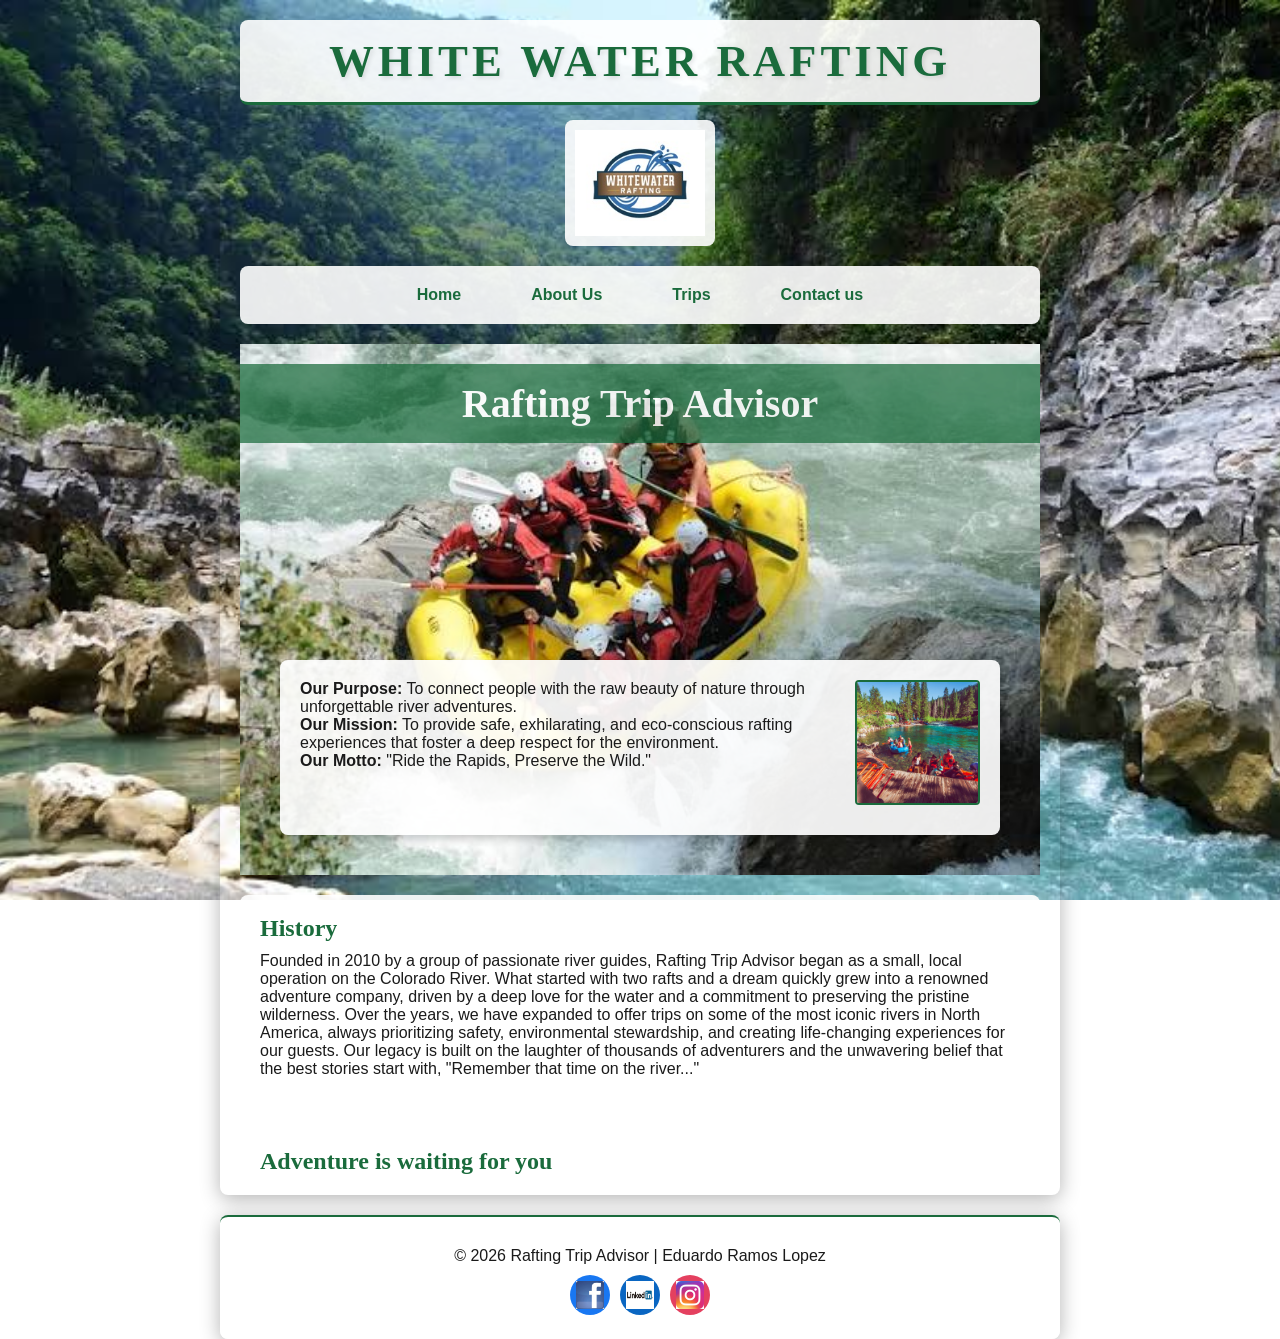
==== wwr/about.html @ 0071cec5 "Webpage finished" ====
<!DOCTYPE html>
<html lang="en">
    <head>
        <meta charset="UTF-8">
        <meta name="viewport" content="width=device-width, initial-scale=1.0">
        <meta name="description" content="Experience exciting whitewater adventures">
        <meta name="author" content="Eduardo Ramos Lopez">
        <title>WhiteWater Adventures | Rafting Trip Advisor WDD 130</title>
        <link rel="stylesheet" href="styles/rafting.css">
    </head>
    <body>
        <header>
            <h1 class="logo-title">White Water Rafting</h1>
            <img src="images/Rafting.jpg" alt="Rafting Advisor Logo">
            <nav>
                <a href="index.html">Home</a>
                <a href="about.html">About Us</a>
                <a href="trips.html">Trips</a>
                <a href="contact.html">Contact us</a>
            </nav>
        </header>
        <main>
            <div class="hero">
                <img src="images/rafting_hero_section.jpg" alt="Exciting white water rafting adventure">
                <h1>Rafting Trip Advisor</h1>
                <article>
                    <img src="images/rafting_company.jpg" alt="Nature of the environment">
                    <p>
                        <strong>Our Purpose:</strong> To connect people with the raw beauty of nature through unforgettable river adventures. 
                        <br><strong>Our Mission:</strong> To provide safe, exhilarating, and eco-conscious rafting experiences that foster a deep respect for the environment. 
                        <br><strong>Our Motto:</strong> "Ride the Rapids, Preserve the Wild."
                    </p>
                </article>
            </div>
            <section>
                <h2>History</h2>
                <p>
                    Founded in 2010 by a group of passionate river guides, Rafting Trip Advisor began as a small, local operation on the Colorado River. 
                    What started with two rafts and a dream quickly grew into a renowned adventure company, driven by a deep love for the water and a commitment to preserving the pristine wilderness. 
                    Over the years, we have expanded to offer trips on some of the most iconic rivers in North America, always prioritizing safety, environmental stewardship, and creating life-changing experiences for our guests. 
                    Our legacy is built on the laughter of thousands of adventurers and the unwavering belief that the best stories start with, "Remember that time on the river..."
                </p>
            </section>
            <section>
                <h2>Adventure is waiting for you</h2>
            </section>
        </main>
        <footer>
            <p>&copy; 2026 Rafting Trip Advisor | Eduardo Ramos Lopez</p>
            <nav class="socialmedia">
                <a href="https://facebook.com">
                    <img src="images/facebook_icon.jpg" alt="Facebook icon">
                </a>
                <a href="https://linkedin.com">
                    <img src="images/linkedin_icon.jpg" alt="Linkedin Icon">
                </a>
                <a href="https://instagram.com">
                    <img src="images/instagram_icon.jpg" alt="Instagram Icon">
                </a>
            </nav>
        </footer>
    </body>
</html>
---- wwr/styles/rafting.css ----
:root {
    --primary-color: #1a6b3c;
    --secondary-color: #e8d5b5;
    --accent1-color: #f4a261;
    --accent2-color: #2a9d8f;
    --heading-font: "Times New Roman", "Georgia", serif;
    --body-font: Arial, Helvetica, sans-serif;
}

* {
    margin: 0;
    padding: 0;
    box-sizing: border-box;
}

body {
    font-family: var(--body-font);
    color: #1a1a1a;
    background-image: url('../images/rafting_background.jpg');
    background-size: cover;
    background-position: center;
    background-repeat: no-repeat;
    background-attachment: fixed;
    min-height: 100vh;
}

header, main, footer {
    width: 840px;
    margin: 0 auto;
    background-color: rgba(255, 255, 255, 0.85);
    padding: 0 20px;
    border-radius: 8px;
    box-shadow: 0 4px 20px rgba(0, 0, 0, 0.3);
}

header {
    display: flex;
    flex-direction: column;
    align-items: center;
    padding: 20px 20px 10px 20px;
    background-color: transparent;
}

header .logo-title {
    font-family: var(--heading-font);
    font-size: 2.8rem;
    color: var(--primary-color);
    text-transform: uppercase;
    letter-spacing: 4px;
    text-shadow: 2px 2px 4px rgba(0,0,0,0.1);
    margin: 0 0 15px 0;
    padding: 15px 20px;
    text-align: center;
    width: 100%;
    border-bottom: 3px solid var(--primary-color);
    background-color: rgba(255, 255, 255, 0.9);
    border-radius: 8px;
}

header img {
    max-width: 150px;
    height: auto;
    margin-bottom: 10px;
    background-color: rgba(255, 255, 255, 0.9);
    padding: 10px;
    border-radius: 8px;
}

header nav {
    display: flex;
    justify-content: center;
    gap: 30px;
    margin: 10px 0;
    width: 100%;
    background-color: rgba(255, 255, 255, 0.9);
    padding: 12px;
    border-radius: 8px;
}

header nav a {
    color: var(--primary-color);
    text-decoration: none;
    font-weight: bold;
    padding: 8px 20px;
    border-radius: 4px;
    transition: background-color 0.3s ease;
}

header nav a:hover {
    background-color: var(--primary-color);
    color: white;
}

h1, h2 {
    font-family: var(--heading-font);
    color: var(--primary-color);
}

main {
    background-color: transparent;
    padding: 0 20px;
}

section {
    background-color: rgba(255, 255, 255, 0.9);
    border-radius: 8px;
    margin: 20px 0;
    padding: 20px;
}

section h2 {
    margin-top: 0;
}

section p {
    margin: 10px 0;
}

.hero {
    position: relative;
    margin: 0;
    padding: 0;
    background-color: transparent;
}

.hero img {
    display: block;
    width: 100%;
    height: auto;
}

.hero h1 {
    position: absolute;
    top: 20px;
    left: 0;
    right: 0;
    width: 100%;
    padding: 16px;
    text-align: center;
    opacity: 0.85;
    background-color: rgba(26, 107, 60, 0.85);
    color: #ffffff;
    font-size: 2.5rem;
    margin: 0;
}

.hero article {
    position: absolute;
    bottom: 40px;
    left: 40px;
    right: 40px;
    background-color: rgba(255, 255, 255, 0.92);
    padding: 20px;
    border-radius: 8px;
    box-shadow: 0 4px 8px rgba(0, 0, 0, 0.2);
}

.hero article img {
    float: right;
    width: 125px;
    margin: 0 0 10px 20px;
    border-radius: 4px;
    border: 2px solid var(--primary-color);
}

.socialmedia a {
    display: inline-block;
    padding: 6px;
    border-radius: 50%;
    line-height: 0;
    margin: 0 3px;
}

.socialmedia img {
    width: 28px;
    height: 28px;
    display: block;
}

.socialmedia a:nth-child(1) {
    background-color: #1877f2;
}

.socialmedia a:nth-child(2) {
    background-color: #0a66c2;
}

.socialmedia a:nth-child(3) {
    background-color: #e4405f;
}

.socialmedia a:hover {
    transform: scale(1.1);
    transition: transform 0.3s ease;
}

footer {
    padding: 20px;
    text-align: center;
    border-top: 2px solid var(--primary-color);
    background-color: rgba(255, 255, 255, 0.9);
    border-radius: 8px;
    margin-top: 20px;
}

footer p {
    margin: 10px 0;
}
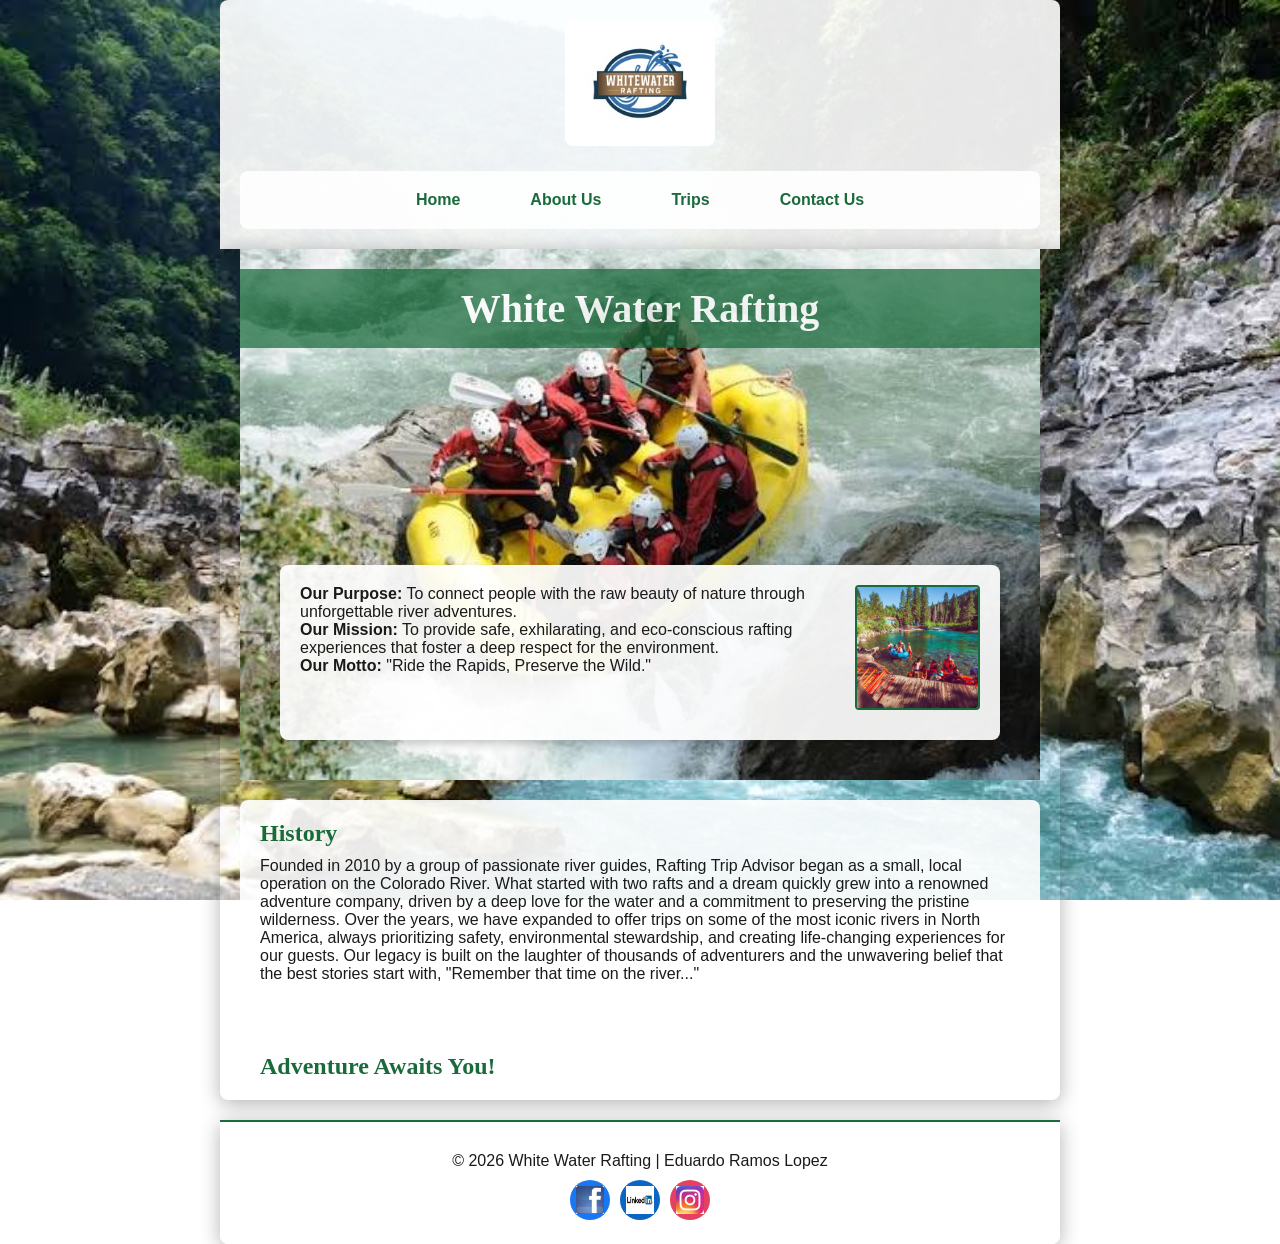
==== commit 682104f8: "Modification after the 1st audit" ====
--- a/wwr/about.html
+++ b/wwr/about.html
@@ -1,63 +1,66 @@
 <!DOCTYPE html>
 <html lang="en">
-    <head>
-        <meta charset="UTF-8">
-        <meta name="viewport" content="width=device-width, initial-scale=1.0">
-        <meta name="description" content="Experience exciting whitewater adventures">
-        <meta name="author" content="Eduardo Ramos Lopez">
-        <title>WhiteWater Adventures | Rafting Trip Advisor WDD 130</title>
-        <link rel="stylesheet" href="styles/rafting.css">
-    </head>
-    <body>
-        <header>
-            <h1 class="logo-title">White Water Rafting</h1>
-            <img src="images/Rafting.jpg" alt="Rafting Advisor Logo">
-            <nav>
-                <a href="index.html">Home</a>
-                <a href="about.html">About Us</a>
-                <a href="trips.html">Trips</a>
-                <a href="contact.html">Contact us</a>
-            </nav>
-        </header>
-        <main>
-            <div class="hero">
-                <img src="images/rafting_hero_section.jpg" alt="Exciting white water rafting adventure">
-                <h1>Rafting Trip Advisor</h1>
-                <article>
-                    <img src="images/rafting_company.jpg" alt="Nature of the environment">
-                    <p>
-                        <strong>Our Purpose:</strong> To connect people with the raw beauty of nature through unforgettable river adventures. 
-                        <br><strong>Our Mission:</strong> To provide safe, exhilarating, and eco-conscious rafting experiences that foster a deep respect for the environment. 
-                        <br><strong>Our Motto:</strong> "Ride the Rapids, Preserve the Wild."
-                    </p>
-                </article>
-            </div>
-            <section>
-                <h2>History</h2>
+<head>
+    <meta charset="UTF-8">
+    <meta name="viewport" content="width=device-width, initial-scale=1.0">
+    <meta name="description" content="White Water Rafting - Experience exciting whitewater adventures with our expert guides. Book your rafting trip today!">
+    <meta name="author" content="Eduardo Ramos Lopez">
+    <title>About Us | White Water Rafting</title>
+    <link rel="stylesheet" href="styles/rafting.css">
+</head>
+<body>
+    <header>
+        <img src="images/Rafting.jpg" alt="White Water Rafting Logo">
+        <nav>
+            <a href="index.html">Home</a>
+            <a href="about.html">About Us</a>
+            <a href="trips.html">Trips</a>
+            <a href="contact.html">Contact Us</a>
+        </nav>
+    </header>
+    
+    <main>
+        <div class="hero">
+            <img src="images/rafting_hero_section.jpg" alt="Exciting white water rafting adventure">
+            <h1>White Water Rafting</h1>
+            <article>
+                <img src="images/rafting_company.jpg" alt="Nature of the environment">
                 <p>
-                    Founded in 2010 by a group of passionate river guides, Rafting Trip Advisor began as a small, local operation on the Colorado River. 
-                    What started with two rafts and a dream quickly grew into a renowned adventure company, driven by a deep love for the water and a commitment to preserving the pristine wilderness. 
-                    Over the years, we have expanded to offer trips on some of the most iconic rivers in North America, always prioritizing safety, environmental stewardship, and creating life-changing experiences for our guests. 
-                    Our legacy is built on the laughter of thousands of adventurers and the unwavering belief that the best stories start with, "Remember that time on the river..."
+                    <strong>Our Purpose:</strong> To connect people with the raw beauty of nature through unforgettable river adventures. 
+                    <br><strong>Our Mission:</strong> To provide safe, exhilarating, and eco-conscious rafting experiences that foster a deep respect for the environment. 
+                    <br><strong>Our Motto:</strong> "Ride the Rapids, Preserve the Wild."
                 </p>
-            </section>
-            <section>
-                <h2>Adventure is waiting for you</h2>
-            </section>
-        </main>
-        <footer>
-            <p>&copy; 2026 Rafting Trip Advisor | Eduardo Ramos Lopez</p>
-            <nav class="socialmedia">
-                <a href="https://facebook.com">
-                    <img src="images/facebook_icon.jpg" alt="Facebook icon">
-                </a>
-                <a href="https://linkedin.com">
-                    <img src="images/linkedin_icon.jpg" alt="Linkedin Icon">
-                </a>
-                <a href="https://instagram.com">
-                    <img src="images/instagram_icon.jpg" alt="Instagram Icon">
-                </a>
-            </nav>
-        </footer>
-    </body>
+            </article>
+        </div>
+        
+        <section>
+            <h2>History</h2>
+            <p>
+                Founded in 2010 by a group of passionate river guides, Rafting Trip Advisor began as a small, local operation on the Colorado River. 
+                What started with two rafts and a dream quickly grew into a renowned adventure company, driven by a deep love for the water and a commitment to preserving the pristine wilderness. 
+                Over the years, we have expanded to offer trips on some of the most iconic rivers in North America, always prioritizing safety, environmental stewardship, and creating life-changing experiences for our guests. 
+                Our legacy is built on the laughter of thousands of adventurers and the unwavering belief that the best stories start with, "Remember that time on the river..."
+            </p>
+        </section>
+        
+        <section>
+            <h2>Adventure Awaits You!</h2>
+        </section>
+    </main>
+    
+    <footer>
+        <p>&copy; 2026 White Water Rafting | Eduardo Ramos Lopez</p>
+        <nav class="socialmedia">
+            <a href="https://facebook.com">
+                <img src="images/facebook_icon.jpg" alt="Facebook icon">
+            </a>
+            <a href="https://linkedin.com">
+                <img src="images/linkedin_icon.jpg" alt="Linkedin Icon">
+            </a>
+            <a href="https://instagram.com">
+                <img src="images/instagram_icon.jpg" alt="Instagram Icon">
+            </a>
+        </nav>
+    </footer>
+</body>
 </html>
--- a/wwr/styles/rafting.css
+++ b/wwr/styles/rafting.css
@@ -1,3 +1,4 @@
+/* CSS Variables */
 :root {
     --primary-color: #1a6b3c;
     --secondary-color: #e8d5b5;
@@ -7,6 +8,7 @@
     --body-font: Arial, Helvetica, sans-serif;
 }
 
+/* Universal Reset */
 * {
     margin: 0;
     padding: 0;
@@ -25,7 +27,7 @@
 }
 
 header, main, footer {
-    width: 840px;
+    max-width: 840px;
     margin: 0 auto;
     background-color: rgba(255, 255, 255, 0.85);
     padding: 0 20px;
@@ -38,32 +40,18 @@
     flex-direction: column;
     align-items: center;
     padding: 20px 20px 10px 20px;
-    background-color: transparent;
-}
-
-header .logo-title {
-    font-family: var(--heading-font);
-    font-size: 2.8rem;
-    color: var(--primary-color);
-    text-transform: uppercase;
-    letter-spacing: 4px;
-    text-shadow: 2px 2px 4px rgba(0,0,0,0.1);
-    margin: 0 0 15px 0;
-    padding: 15px 20px;
-    text-align: center;
-    width: 100%;
-    border-bottom: 3px solid var(--primary-color);
     background-color: rgba(255, 255, 255, 0.9);
-    border-radius: 8px;
+    border-radius: 8px 8px 0 0;
+    margin-bottom: 0;
 }
 
 header img {
     max-width: 150px;
     height: auto;
-    margin-bottom: 10px;
-    background-color: rgba(255, 255, 255, 0.9);
+    margin-bottom: 15px;
     padding: 10px;
     border-radius: 8px;
+    background-color: white;
 }
 
 header nav {
@@ -72,9 +60,9 @@
     gap: 30px;
     margin: 10px 0;
     width: 100%;
-    background-color: rgba(255, 255, 255, 0.9);
     padding: 12px;
     border-radius: 8px;
+    background-color: rgba(255, 255, 255, 0.9);
 }
 
 header nav a {
@@ -116,6 +104,7 @@
     margin: 10px 0;
 }
 
+/* Hero Section */
 .hero {
     position: relative;
     margin: 0;
@@ -163,12 +152,14 @@
     border: 2px solid var(--primary-color);
 }
 
+/* Social Media Links */
 .socialmedia a {
     display: inline-block;
     padding: 6px;
     border-radius: 50%;
     line-height: 0;
     margin: 0 3px;
+    text-decoration: none;
 }
 
 .socialmedia img {
@@ -199,7 +190,7 @@
     text-align: center;
     border-top: 2px solid var(--primary-color);
     background-color: rgba(255, 255, 255, 0.9);
-    border-radius: 8px;
+    border-radius: 0 0 8px 8px;
     margin-top: 20px;
 }
 
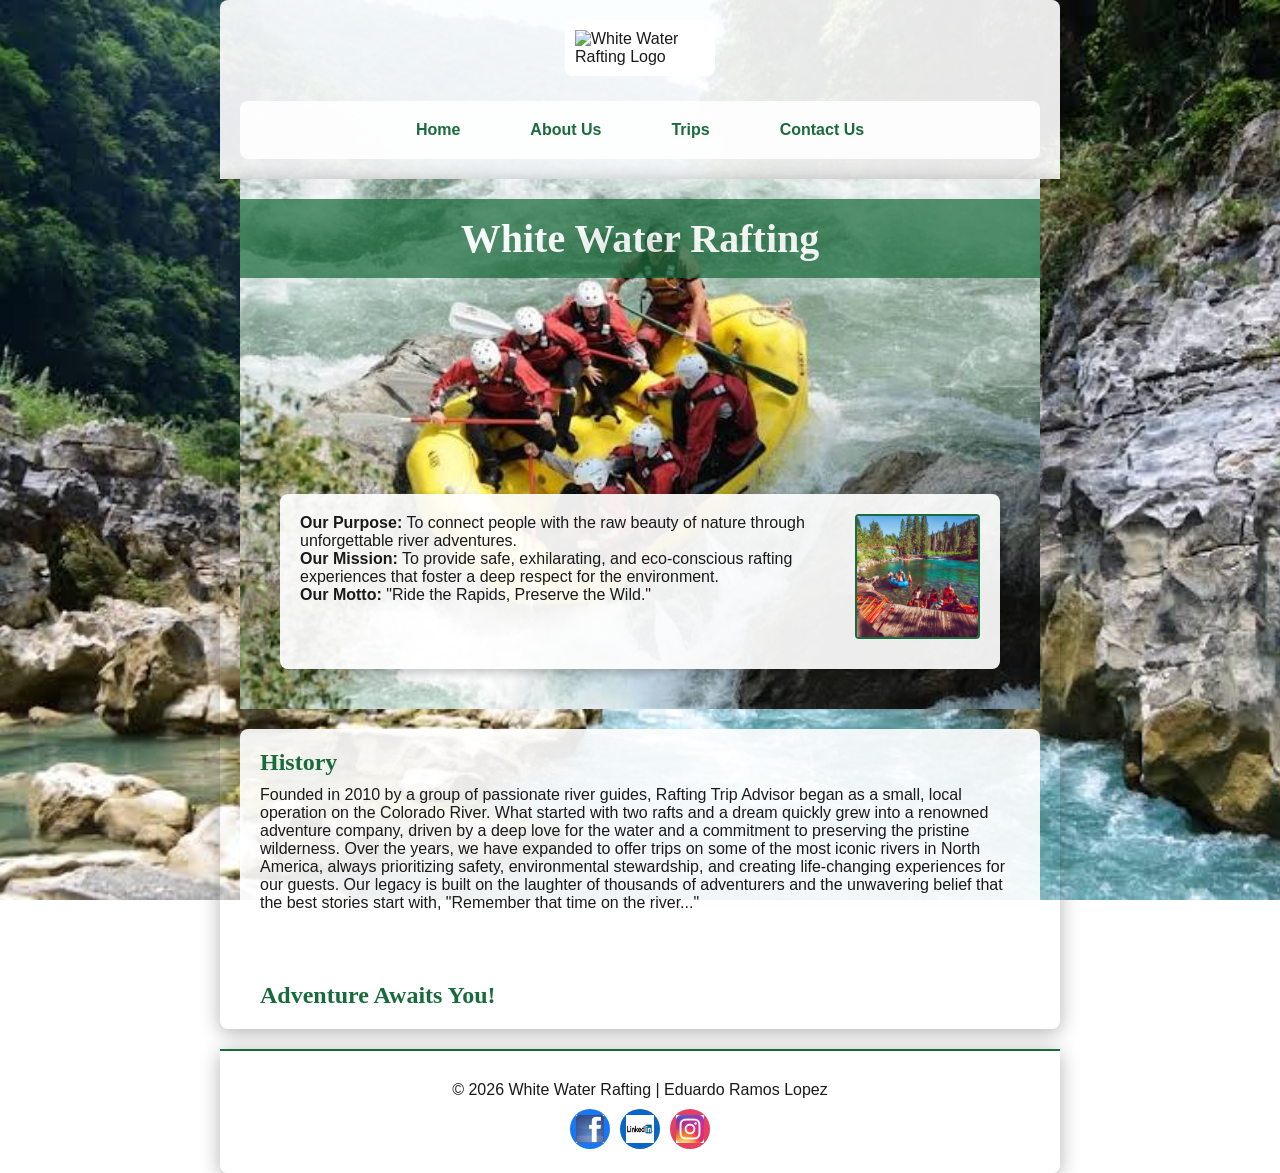
==== commit 2457718a: "Changes after the 2nd audit" ====
--- a/wwr/about.html
+++ b/wwr/about.html
@@ -10,7 +10,7 @@
 </head>
 <body>
     <header>
-        <img src="images/Rafting.jpg" alt="White Water Rafting Logo">
+        <img src="images/rafting.jpg" alt="White Water Rafting Logo">
         <nav>
             <a href="index.html">Home</a>
             <a href="about.html">About Us</a>
--- a/wwr/styles/rafting.css
+++ b/wwr/styles/rafting.css
@@ -1,9 +1,6 @@
 /* CSS Variables */
 :root {
     --primary-color: #1a6b3c;
-    --secondary-color: #e8d5b5;
-    --accent1-color: #f4a261;
-    --accent2-color: #2a9d8f;
     --heading-font: "Times New Roman", "Georgia", serif;
     --body-font: Arial, Helvetica, sans-serif;
 }
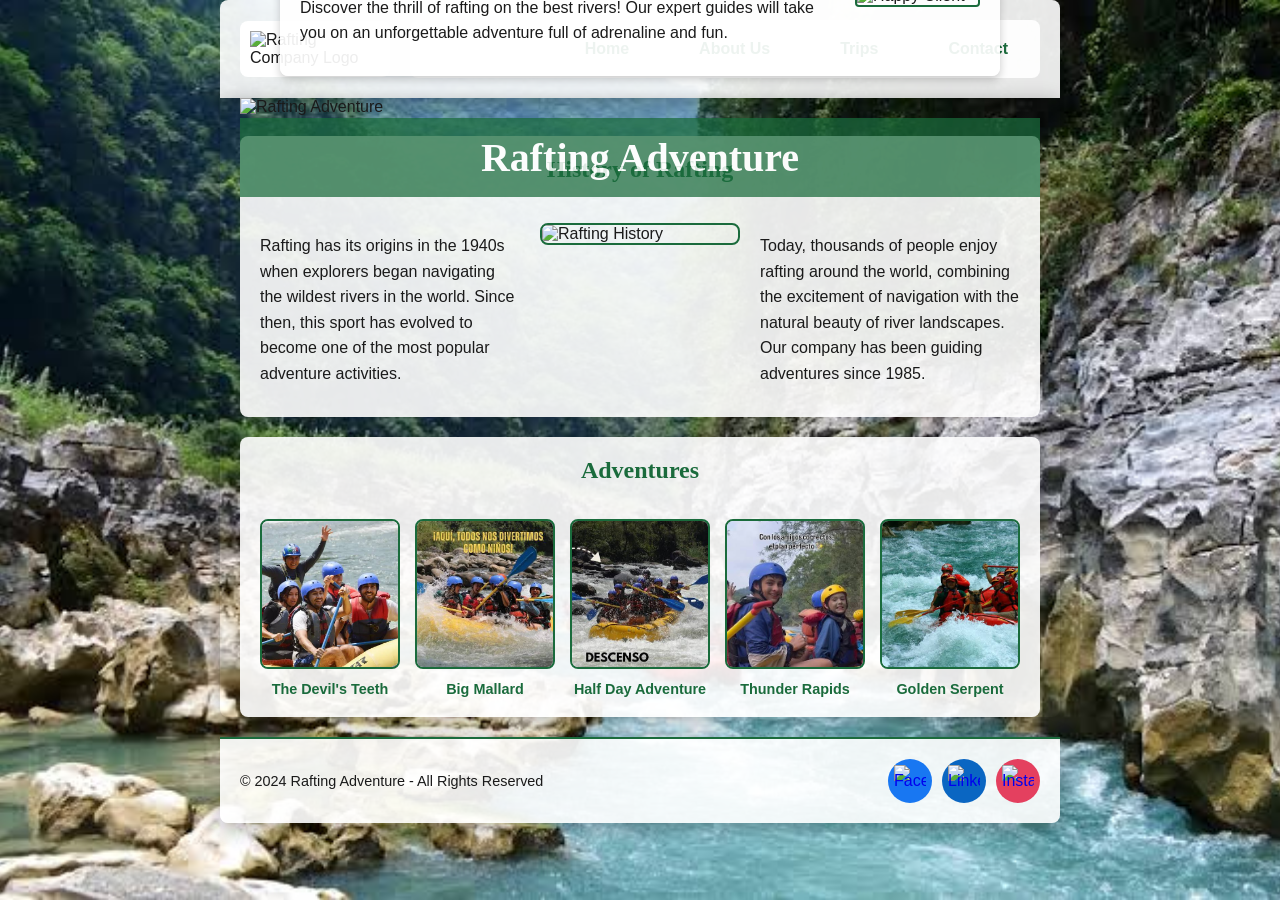
==== commit 5b441cb2: "Changes for the week04" ====
--- a/wwr/about.html
+++ b/wwr/about.html
@@ -1,66 +1,75 @@
 <!DOCTYPE html>
-<html lang="en">
+<html lang="en-US">
 <head>
     <meta charset="UTF-8">
     <meta name="viewport" content="width=device-width, initial-scale=1.0">
-    <meta name="description" content="White Water Rafting - Experience exciting whitewater adventures with our expert guides. Book your rafting trip today!">
-    <meta name="author" content="Eduardo Ramos Lopez">
-    <title>About Us | White Water Rafting</title>
+    <title>Rafting Adventure</title>
     <link rel="stylesheet" href="styles/rafting.css">
 </head>
 <body>
     <header>
-        <img src="images/rafting.jpg" alt="White Water Rafting Logo">
+        <img src="images/logo.png" alt="Rafting Company Logo">
         <nav>
             <a href="index.html">Home</a>
             <a href="about.html">About Us</a>
             <a href="trips.html">Trips</a>
-            <a href="contact.html">Contact Us</a>
+            <a href="contact.html">Contact</a>
         </nav>
     </header>
     
     <main>
-        <div class="hero">
-            <img src="images/rafting_hero_section.jpg" alt="Exciting white water rafting adventure">
-            <h1>White Water Rafting</h1>
+        <section class="hero">
+            <img src="images/rafting_hero.jpg" alt="Rafting Adventure">
+            <h1>Rafting Adventure</h1>
             <article>
-                <img src="images/rafting_company.jpg" alt="Nature of the environment">
-                <p>
-                    <strong>Our Purpose:</strong> To connect people with the raw beauty of nature through unforgettable river adventures. 
-                    <br><strong>Our Mission:</strong> To provide safe, exhilarating, and eco-conscious rafting experiences that foster a deep respect for the environment. 
-                    <br><strong>Our Motto:</strong> "Ride the Rapids, Preserve the Wild."
-                </p>
+                <img src="images/rafting_client.jpg" alt="Happy Client">
+                <p>Discover the thrill of rafting on the best rivers! Our expert guides will take you on an unforgettable adventure full of adrenaline and fun.</p>
             </article>
-        </div>
-        
-        <section>
-            <h2>History</h2>
-            <p>
-                Founded in 2010 by a group of passionate river guides, Rafting Trip Advisor began as a small, local operation on the Colorado River. 
-                What started with two rafts and a dream quickly grew into a renowned adventure company, driven by a deep love for the water and a commitment to preserving the pristine wilderness. 
-                Over the years, we have expanded to offer trips on some of the most iconic rivers in North America, always prioritizing safety, environmental stewardship, and creating life-changing experiences for our guests. 
-                Our legacy is built on the laughter of thousands of adventurers and the unwavering belief that the best stories start with, "Remember that time on the river..."
-            </p>
         </section>
-        
-        <section>
-            <h2>Adventure Awaits You!</h2>
+
+        <section class="history-section">
+            <h2>History of Rafting</h2>
+            <div class="history-text-left">
+                <p>Rafting has its origins in the 1940s when explorers began navigating the wildest rivers in the world. Since then, this sport has evolved to become one of the most popular adventure activities.</p>
+            </div>
+            <img src="images/rafting_history.jpg" alt="Rafting History">
+            <div class="history-text-right">
+                <p>Today, thousands of people enjoy rafting around the world, combining the excitement of navigation with the natural beauty of river landscapes. Our company has been guiding adventures since 1985.</p>
+            </div>
+        </section>
+
+        <section class="adventures-section">
+            <h2>Adventures</h2>
+            <figure>
+                <img src="images/rafting_adventure1.jpg" alt="The Devil's Teeth">
+                <figcaption>The Devil's Teeth</figcaption>
+            </figure>
+            <figure>
+                <img src="images/rafting_adventure2.jpg" alt="Big Mallard">
+                <figcaption>Big Mallard</figcaption>
+            </figure>
+            <figure>
+                <img src="images/rafting_adventure3.jpg" alt="Half Day Adventure">
+                <figcaption>Half Day Adventure</figcaption>
+            </figure>
+            <figure>
+                <img src="images/rafting_adventure4.jpg" alt="Thunder Rapids">
+                <figcaption>Thunder Rapids</figcaption>
+            </figure>
+            <figure>
+                <img src="images/rafting_adventure5.jpg" alt="Golden Serpent">
+                <figcaption>Golden Serpent</figcaption>
+            </figure>
         </section>
     </main>
-    
+
     <footer>
-        <p>&copy; 2026 White Water Rafting | Eduardo Ramos Lopez</p>
-        <nav class="socialmedia">
-            <a href="https://facebook.com">
-                <img src="images/facebook_icon.jpg" alt="Facebook icon">
-            </a>
-            <a href="https://linkedin.com">
-                <img src="images/linkedin_icon.jpg" alt="Linkedin Icon">
-            </a>
-            <a href="https://instagram.com">
-                <img src="images/instagram_icon.jpg" alt="Instagram Icon">
-            </a>
-        </nav>
+        <p>&copy; 2024 Rafting Adventure - All Rights Reserved</p>
+        <div class="socialmedia">
+            <a href="#"><img src="images/facebook_icon.png" alt="Facebook"></a>
+            <a href="#"><img src="images/linkedin_icon.png" alt="LinkedIn"></a>
+            <a href="#"><img src="images/instagram_icon.png" alt="Instagram"></a>
+        </div>
     </footer>
 </body>
 </html>
--- a/wwr/styles/rafting.css
+++ b/wwr/styles/rafting.css
@@ -1,11 +1,9 @@
-/* CSS Variables */
 :root {
     --primary-color: #1a6b3c;
     --heading-font: "Times New Roman", "Georgia", serif;
     --body-font: Arial, Helvetica, sans-serif;
 }
 
-/* Universal Reset */
 * {
     margin: 0;
     padding: 0;
@@ -33,19 +31,19 @@
 }
 
 header {
-    display: flex;
-    flex-direction: column;
+    display: grid;
+    grid-template-columns: 150px 1fr;
     align-items: center;
-    padding: 20px 20px 10px 20px;
+    gap: 20px;
+    padding: 20px;
     background-color: rgba(255, 255, 255, 0.9);
     border-radius: 8px 8px 0 0;
     margin-bottom: 0;
 }
 
 header img {
-    max-width: 150px;
+    max-width: 100%;
     height: auto;
-    margin-bottom: 15px;
     padding: 10px;
     border-radius: 8px;
     background-color: white;
@@ -53,10 +51,8 @@
 
 header nav {
     display: flex;
-    justify-content: center;
+    justify-content: flex-end;
     gap: 30px;
-    margin: 10px 0;
-    width: 100%;
     padding: 12px;
     border-radius: 8px;
     background-color: rgba(255, 255, 255, 0.9);
@@ -69,6 +65,7 @@
     padding: 8px 20px;
     border-radius: 4px;
     transition: background-color 0.3s ease;
+    white-space: nowrap;
 }
 
 header nav a:hover {
@@ -95,13 +92,14 @@
 
 section h2 {
     margin-top: 0;
+    text-align: center;
 }
 
 section p {
     margin: 10px 0;
-}
-
-/* Hero Section */
+    line-height: 1.6;
+}
+
 .hero {
     position: relative;
     margin: 0;
@@ -149,19 +147,107 @@
     border: 2px solid var(--primary-color);
 }
 
-/* Social Media Links */
+.history-section {
+    display: grid;
+    grid-template-columns: 1fr 200px 1fr;
+    gap: 20px;
+    align-items: start;
+}
+
+.history-section h2 {
+    grid-column: 1 / -1;
+    text-align: center;
+    margin-bottom: 20px;
+}
+
+.history-section .history-text-left {
+    text-align: left;
+}
+
+.history-section .history-text-right {
+    text-align: left;
+}
+
+.history-section img {
+    width: 100%;
+    height: auto;
+    border-radius: 8px;
+    border: 2px solid var(--primary-color);
+}
+
+.adventures-section {
+    display: grid;
+    grid-template-columns: repeat(5, 1fr);
+    gap: 15px;
+    padding: 20px;
+}
+
+.adventures-section h2 {
+    grid-column: 1 / -1;
+    text-align: center;
+    margin-bottom: 20px;
+}
+
+.adventures-section figure {
+    margin: 0;
+    padding: 0;
+    text-align: center;
+}
+
+.adventures-section figure img {
+    width: 100%;
+    height: 150px;
+    object-fit: cover;
+    border-radius: 8px;
+    border: 2px solid var(--primary-color);
+    transition: transform 0.3s ease;
+}
+
+.adventures-section figure img:hover {
+    transform: scale(1.05);
+}
+
+.adventures-section figcaption {
+    margin-top: 8px;
+    font-weight: bold;
+    color: var(--primary-color);
+    font-size: 0.9rem;
+}
+
+footer {
+    display: flex;
+    justify-content: space-between;
+    align-items: center;
+    padding: 20px;
+    border-top: 2px solid var(--primary-color);
+    background-color: rgba(255, 255, 255, 0.9);
+    border-radius: 0 0 8px 8px;
+    margin-top: 20px;
+}
+
+footer p {
+    margin: 0;
+    font-size: 0.9rem;
+}
+
+.socialmedia {
+    display: flex;
+    gap: 10px;
+    justify-content: flex-end;
+}
+
 .socialmedia a {
     display: inline-block;
     padding: 6px;
     border-radius: 50%;
     line-height: 0;
-    margin: 0 3px;
     text-decoration: none;
+    transition: transform 0.3s ease;
 }
 
 .socialmedia img {
-    width: 28px;
-    height: 28px;
+    width: 32px;
+    height: 32px;
     display: block;
 }
 
@@ -179,18 +265,4 @@
 
 .socialmedia a:hover {
     transform: scale(1.1);
-    transition: transform 0.3s ease;
-}
-
-footer {
-    padding: 20px;
-    text-align: center;
-    border-top: 2px solid var(--primary-color);
-    background-color: rgba(255, 255, 255, 0.9);
-    border-radius: 0 0 8px 8px;
-    margin-top: 20px;
-}
-
-footer p {
-    margin: 10px 0;
 }
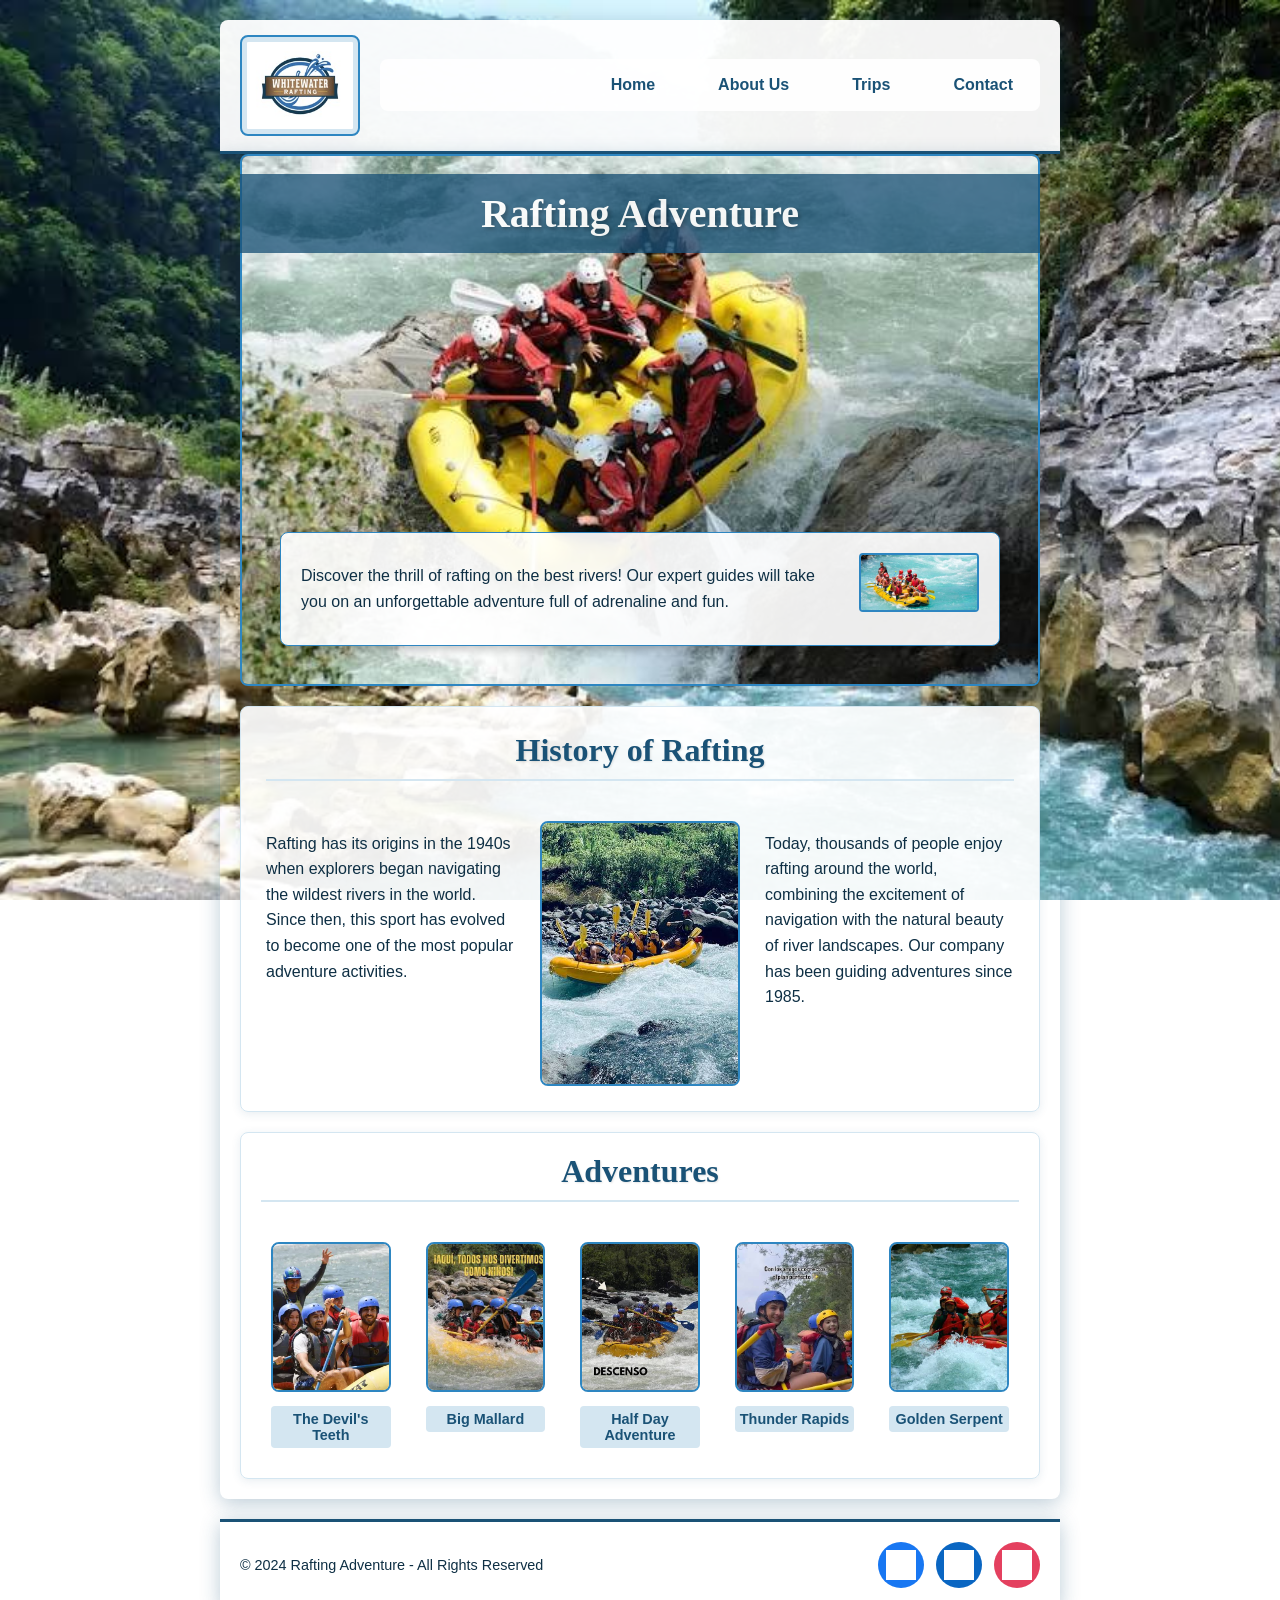
==== commit dadfaf6f: "changes after added new style in CSS" ====
--- a/wwr/about.html
+++ b/wwr/about.html
@@ -8,7 +8,7 @@
 </head>
 <body>
     <header>
-        <img src="images/logo.png" alt="Rafting Company Logo">
+        <img src="images/logo.jpg" alt="Rafting Company Logo">
         <nav>
             <a href="index.html">Home</a>
             <a href="about.html">About Us</a>
@@ -19,7 +19,7 @@
     
     <main>
         <section class="hero">
-            <img src="images/rafting_hero.jpg" alt="Rafting Adventure">
+            <img src="images/rafting_company.jpg" alt="Rafting Adventure">
             <h1>Rafting Adventure</h1>
             <article>
                 <img src="images/rafting_client.jpg" alt="Happy Client">
@@ -32,7 +32,7 @@
             <div class="history-text-left">
                 <p>Rafting has its origins in the 1940s when explorers began navigating the wildest rivers in the world. Since then, this sport has evolved to become one of the most popular adventure activities.</p>
             </div>
-            <img src="images/rafting_history.jpg" alt="Rafting History">
+            <img src="images/raftin_history.jpg" alt="Rafting History">
             <div class="history-text-right">
                 <p>Today, thousands of people enjoy rafting around the world, combining the excitement of navigation with the natural beauty of river landscapes. Our company has been guiding adventures since 1985.</p>
             </div>
@@ -66,9 +66,9 @@
     <footer>
         <p>&copy; 2024 Rafting Adventure - All Rights Reserved</p>
         <div class="socialmedia">
-            <a href="#"><img src="images/facebook_icon.png" alt="Facebook"></a>
-            <a href="#"><img src="images/linkedin_icon.png" alt="LinkedIn"></a>
-            <a href="#"><img src="images/instagram_icon.png" alt="Instagram"></a>
+            <a href="#"><img src="images/facebook_icon.jpg" alt="Facebook"></a>
+            <a href="#"><img src="images/linkedin_icon.jpg" alt="LinkedIn"></a>
+            <a href="#"><img src="images/instagram_icon.jpg" alt="Instagram"></a>
         </div>
     </footer>
 </body>
--- a/wwr/styles/rafting.css
+++ b/wwr/styles/rafting.css
@@ -1,5 +1,9 @@
 :root {
-    --primary-color: #1a6b3c;
+    --primary-blue: #1a5276;
+    --secondary-blue: #2e86c1;
+    --light-blue: #d4e6f1;
+    --dark-blue: #0e2f44;
+    --accent-blue: #3498db;
     --heading-font: "Times New Roman", "Georgia", serif;
     --body-font: Arial, Helvetica, sans-serif;
 }
@@ -7,75 +11,97 @@
 * {
     margin: 0;
     padding: 0;
-    box-sizing: border-box;
+    box-sizing: border-box; /* Makes sizing easier */
 }
 
 body {
     font-family: var(--body-font);
-    color: #1a1a1a;
+    color: var(--dark-blue);
     background-image: url('../images/rafting_background.jpg');
-    background-size: cover;
+    background-size: cover; /* Makes background fill the whole screen */
     background-position: center;
     background-repeat: no-repeat;
-    background-attachment: fixed;
+    background-attachment: fixed; /* Background stays still when scrolling */
     min-height: 100vh;
+    display: flex; /* Helps center everything */
+    flex-direction: column;
+    align-items: center;
+    padding: 20px;
 }
 
 header, main, footer {
     max-width: 840px;
-    margin: 0 auto;
-    background-color: rgba(255, 255, 255, 0.85);
+    width: 100%;
+    margin: 0 auto; /* Centers the boxes */
+    background-color: rgba(255, 255, 255, 0.92);
     padding: 0 20px;
-    border-radius: 8px;
-    box-shadow: 0 4px 20px rgba(0, 0, 0, 0.3);
+    border-radius: 8px; /* Rounded corners */
+    box-shadow: 0 4px 20px rgba(26, 82, 118, 0.3);
 }
 
 header {
-    display: grid;
-    grid-template-columns: 150px 1fr;
+    display: grid; /* Creates two columns: logo and nav */
+    grid-template-columns: 120px 1fr;
     align-items: center;
-    gap: 20px;
-    padding: 20px;
-    background-color: rgba(255, 255, 255, 0.9);
+    gap: 20px; /* Space between logo and nav */
+    padding: 15px 20px;
+    background-color: rgba(255, 255, 255, 0.95);
     border-radius: 8px 8px 0 0;
     margin-bottom: 0;
+    border-bottom: 3px solid var(--primary-blue);
 }
 
 header img {
     max-width: 100%;
-    height: auto;
-    padding: 10px;
-    border-radius: 8px;
-    background-color: white;
+    height: auto; /* Keeps picture looking normal */
+    padding: 5px;
+    border-radius: 8px;
+    background-color: var(--light-blue);
+    border: 2px solid var(--secondary-blue);
+    object-fit: contain;
 }
 
 header nav {
-    display: flex;
-    justify-content: flex-end;
-    gap: 30px;
-    padding: 12px;
+    display: flex; /* Puts links in a row */
+    justify-content: flex-end; /* Pushes links to the right */
+    gap: 25px; /* Space between links */
+    padding: 8px;
     border-radius: 8px;
     background-color: rgba(255, 255, 255, 0.9);
 }
 
 header nav a {
-    color: var(--primary-color);
+    color: var(--primary-blue);
     text-decoration: none;
     font-weight: bold;
-    padding: 8px 20px;
+    padding: 8px 18px;
     border-radius: 4px;
-    transition: background-color 0.3s ease;
+    transition: all 0.3s ease; /* Smooth changes */
     white-space: nowrap;
+    background-color: transparent;
+    border: 1px solid transparent;
 }
 
 header nav a:hover {
-    background-color: var(--primary-color);
+    background-color: var(--primary-blue);
     color: white;
+    border-color: var(--primary-blue);
+    transform: translateY(-2px); /* Lifts up when you hover */
+    box-shadow: 0 4px 8px rgba(26, 82, 118, 0.3);
 }
 
 h1, h2 {
     font-family: var(--heading-font);
-    color: var(--primary-color);
+    color: var(--primary-blue);
+    text-shadow: 1px 1px 2px rgba(0, 0, 0, 0.1);
+}
+
+h1 {
+    font-size: 2.5rem;
+}
+
+h2 {
+    font-size: 2rem;
 }
 
 main {
@@ -84,52 +110,62 @@
 }
 
 section {
-    background-color: rgba(255, 255, 255, 0.9);
+    background-color: rgba(255, 255, 255, 0.92);
     border-radius: 8px;
     margin: 20px 0;
-    padding: 20px;
+    padding: 25px;
+    border: 1px solid var(--light-blue);
+    box-shadow: 0 2px 10px rgba(26, 82, 118, 0.1);
 }
 
 section h2 {
     margin-top: 0;
-    text-align: center;
+    text-align: center; /* Centers section titles */
+    padding-bottom: 10px;
+    border-bottom: 2px solid var(--light-blue);
 }
 
 section p {
     margin: 10px 0;
-    line-height: 1.6;
+    line-height: 1.6; /* Easier to read */
+    color: var(--dark-blue);
 }
 
 .hero {
-    position: relative;
+    position: relative; /* For placing things on top of the picture */
     margin: 0;
     padding: 0;
     background-color: transparent;
+    border: none;
+    box-shadow: none;
 }
 
 .hero img {
     display: block;
     width: 100%;
     height: auto;
+    border-radius: 8px;
+    border: 2px solid var(--secondary-blue);
 }
 
 .hero h1 {
-    position: absolute;
+    position: absolute; /* Puts title ON TOP of the picture */
     top: 20px;
     left: 0;
     right: 0;
     width: 100%;
     padding: 16px;
     text-align: center;
-    opacity: 0.85;
-    background-color: rgba(26, 107, 60, 0.85);
+    opacity: 0.9;
+    background-color: rgba(26, 82, 118, 0.85);
     color: #ffffff;
     font-size: 2.5rem;
     margin: 0;
+    text-shadow: 2px 2px 4px rgba(0, 0, 0, 0.3);
 }
 
 .hero article {
-    position: absolute;
+    position: absolute; /* Puts white box ON TOP of the picture */
     bottom: 40px;
     left: 40px;
     right: 40px;
@@ -137,27 +173,33 @@
     padding: 20px;
     border-radius: 8px;
     box-shadow: 0 4px 8px rgba(0, 0, 0, 0.2);
+    border: 1px solid var(--secondary-blue);
 }
 
 .hero article img {
-    float: right;
-    width: 125px;
+    float: right; /* Pushes picture to the right */
+    width: 120px;
     margin: 0 0 10px 20px;
     border-radius: 4px;
-    border: 2px solid var(--primary-color);
+    border: 2px solid var(--secondary-blue);
+    object-fit: cover;
+}
+
+.hero article p {
+    color: var(--dark-blue);
 }
 
 .history-section {
-    display: grid;
+    display: grid; /* Three columns: text, picture, text */
     grid-template-columns: 1fr 200px 1fr;
-    gap: 20px;
+    gap: 25px;
     align-items: start;
 }
 
 .history-section h2 {
-    grid-column: 1 / -1;
+    grid-column: 1 / -1; /* Title spans all three columns */
     text-align: center;
-    margin-bottom: 20px;
+    margin-bottom: 15px;
 }
 
 .history-section .history-text-left {
@@ -172,55 +214,68 @@
     width: 100%;
     height: auto;
     border-radius: 8px;
-    border: 2px solid var(--primary-color);
+    border: 2px solid var(--secondary-blue);
+    object-fit: cover;
 }
 
 .adventures-section {
-    display: grid;
+    display: grid; /* Five equal columns for pictures */
     grid-template-columns: repeat(5, 1fr);
     gap: 15px;
     padding: 20px;
 }
 
 .adventures-section h2 {
-    grid-column: 1 / -1;
+    grid-column: 1 / -1; /* Title spans all five columns */
     text-align: center;
-    margin-bottom: 20px;
+    margin-bottom: 15px;
 }
 
 .adventures-section figure {
     margin: 0;
     padding: 0;
     text-align: center;
+    background-color: rgba(255, 255, 255, 0.9);
+    border-radius: 8px;
+    padding: 10px;
+    transition: transform 0.3s ease;
+}
+
+.adventures-section figure:hover {
+    transform: translateY(-5px); /* Lifts up when you hover */
 }
 
 .adventures-section figure img {
     width: 100%;
     height: 150px;
-    object-fit: cover;
-    border-radius: 8px;
-    border: 2px solid var(--primary-color);
+    object-fit: cover; /* Makes all pictures the same size */
+    border-radius: 8px;
+    border: 2px solid var(--secondary-blue);
     transition: transform 0.3s ease;
 }
 
 .adventures-section figure img:hover {
-    transform: scale(1.05);
+    transform: scale(1.05); /* Gets a little bigger when you hover */
+    box-shadow: 0 4px 15px rgba(26, 82, 118, 0.3);
 }
 
 .adventures-section figcaption {
-    margin-top: 8px;
+    margin-top: 10px;
     font-weight: bold;
-    color: var(--primary-color);
+    color: var(--primary-blue);
     font-size: 0.9rem;
+    padding: 5px;
+    background-color: var(--light-blue);
+    border-radius: 4px;
 }
 
 footer {
-    display: flex;
-    justify-content: space-between;
+    display: flex; /* Puts copyright and social media in a row */
+    justify-content: space-between; /* Pushes them to opposite sides */
     align-items: center;
     padding: 20px;
-    border-top: 2px solid var(--primary-color);
-    background-color: rgba(255, 255, 255, 0.9);
+    border-top: 3px solid var(--primary-blue);
+    background-color: rgba(255, 255, 255, 0.95);
     border-radius: 0 0 8px 8px;
     margin-top: 20px;
 }
@@ -228,41 +283,118 @@
 footer p {
     margin: 0;
     font-size: 0.9rem;
+    color: var(--dark-blue);
 }
 
 .socialmedia {
-    display: flex;
-    gap: 10px;
-    justify-content: flex-end;
+    display: flex; /* Puts social icons in a row */
+    gap: 12px;
+    justify-content: flex-end; /* Pushes icons to the right */
 }
 
 .socialmedia a {
     display: inline-block;
-    padding: 6px;
-    border-radius: 50%;
+    padding: 8px;
+    border-radius: 50%; /* Makes it a circle */
     line-height: 0;
     text-decoration: none;
-    transition: transform 0.3s ease;
+    transition: all 0.3s ease;
+    background-color: var(--primary-blue);
+}
+
+.socialmedia a:hover {
+    transform: scale(1.15) rotate(5deg); /* Grows and spins a little! */
+    box-shadow: 0 4px 15px rgba(26, 82, 118, 0.4);
 }
 
 .socialmedia img {
-    width: 32px;
-    height: 32px;
+    width: 30px;
+    height: 30px;
     display: block;
+    filter: brightness(0) invert(1); /* Makes icons white */
 }
 
 .socialmedia a:nth-child(1) {
-    background-color: #1877f2;
+    background-color: #1877f2; /* Facebook blue */
 }
 
 .socialmedia a:nth-child(2) {
-    background-color: #0a66c2;
+    background-color: #0a66c2; /* LinkedIn blue */
 }
 
 .socialmedia a:nth-child(3) {
-    background-color: #e4405f;
-}
-
-.socialmedia a:hover {
-    transform: scale(1.1);
+    background-color: #e4405f; /* Instagram pink */
+}
+
+.socialmedia a:nth-child(1):hover {
+    background-color: #0d65d9;
+}
+
+.socialmedia a:nth-child(2):hover {
+    background-color: #0958a8;
+}
+
+.socialmedia a:nth-child(3):hover {
+    background-color: #d13a54;
+}
+
+/* ============================================
+   RESPONSIVE DESIGN - Changes for smaller screens
+   ============================================ */
+
+@media (max-width: 768px) {
+    header {
+        grid-template-columns: 1fr; /* One column instead of two */
+        text-align: center;
+    }
+    
+    header nav {
+        flex-wrap: wrap; /* Links wrap to next line if needed */
+        justify-content: center;
+    }
+    
+    .history-section {
+        grid-template-columns: 1fr; /* One column instead of three */
+        gap: 15px;
+    }
+    
+    .history-section img {
+        max-width: 200px;
+        margin: 0 auto; /* Centers the picture */
+    }
+    
+    .adventures-section {
+        grid-template-columns: repeat(2, 1fr); /* Two pictures per row */
+    }
+    
+    .hero h1 {
+        font-size: 1.8rem; /* Smaller title for tablets */
+        padding: 10px;
+    }
+    
+    .hero article {
+        left: 20px;
+        right: 20px;
+        bottom: 20px;
+        padding: 15px;
+    }
+    
+    .hero article img {
+        width: 80px; /* Smaller picture for tablets */
+    }
+}
+
+@media (max-width: 480px) {
+    .adventures-section {
+        grid-template-columns: 1fr; /* One picture per row for phones */
+    }
+    
+    .socialmedia {
+        gap: 8px;
+    }
+    
+    .socialmedia img {
+        width: 24px; /* Smaller icons for phones */
+        height: 24px;
+    }
 }
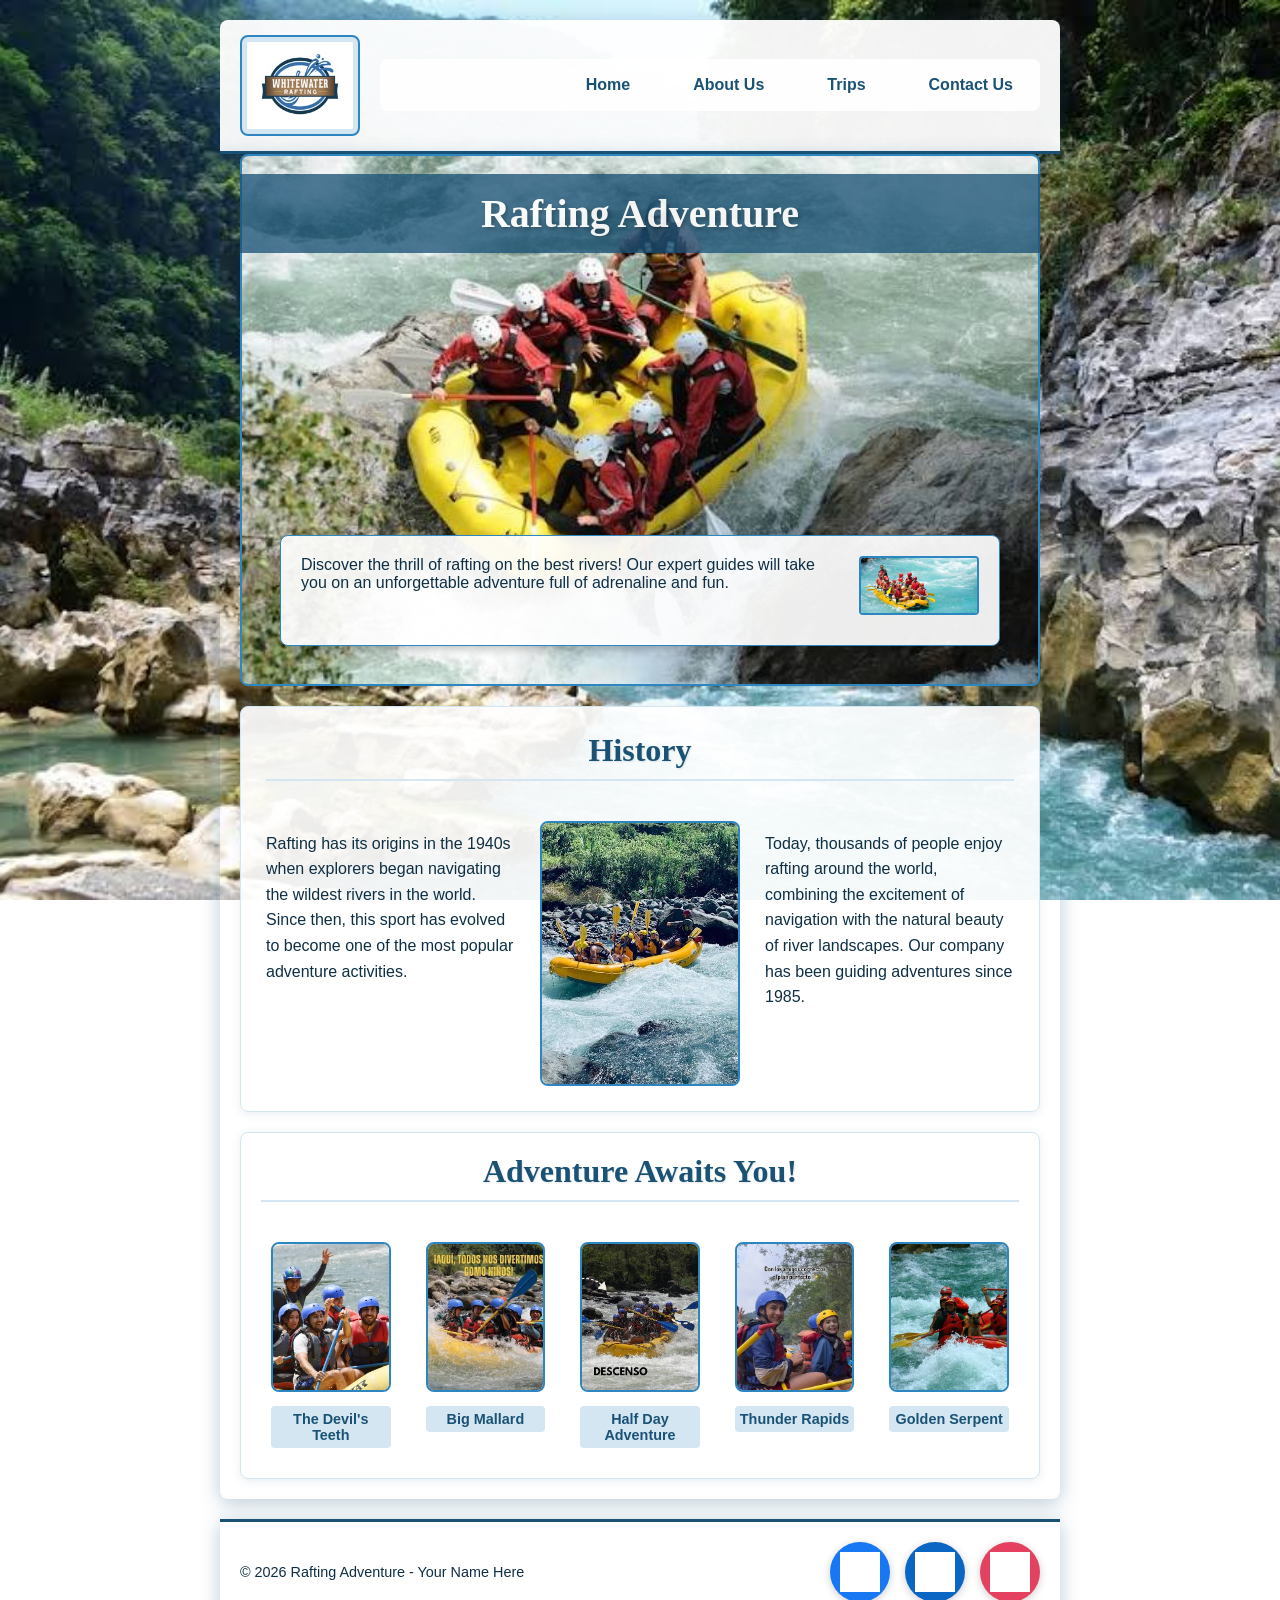
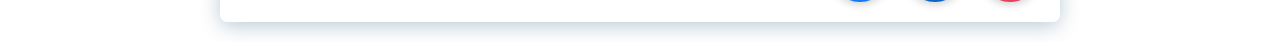
==== commit 3b914968: "Changes after the mistake in CSS 9:52am 31/07/2026" ====
--- a/wwr/about.html
+++ b/wwr/about.html
@@ -3,7 +3,9 @@
 <head>
     <meta charset="UTF-8">
     <meta name="viewport" content="width=device-width, initial-scale=1.0">
-    <title>Rafting Adventure</title>
+    <title>About Us - Rafting Adventure</title>
+    <meta name="description" content="Learn about Rafting Adventure, our history, and the exciting adventures we offer. Join us for unforgettable rafting experiences!">
+    <meta name="author" content="Your Name Here">
     <link rel="stylesheet" href="styles/rafting.css">
 </head>
 <body>
@@ -13,22 +15,22 @@
             <a href="index.html">Home</a>
             <a href="about.html">About Us</a>
             <a href="trips.html">Trips</a>
-            <a href="contact.html">Contact</a>
+            <a href="contact.html">Contact Us</a>
         </nav>
     </header>
     
     <main>
-        <section class="hero">
+        <div class="hero">
             <img src="images/rafting_company.jpg" alt="Rafting Adventure">
             <h1>Rafting Adventure</h1>
             <article>
                 <img src="images/rafting_client.jpg" alt="Happy Client">
                 <p>Discover the thrill of rafting on the best rivers! Our expert guides will take you on an unforgettable adventure full of adrenaline and fun.</p>
             </article>
-        </section>
+        </div>
 
         <section class="history-section">
-            <h2>History of Rafting</h2>
+            <h2>History</h2>
             <div class="history-text-left">
                 <p>Rafting has its origins in the 1940s when explorers began navigating the wildest rivers in the world. Since then, this sport has evolved to become one of the most popular adventure activities.</p>
             </div>
@@ -39,7 +41,7 @@
         </section>
 
         <section class="adventures-section">
-            <h2>Adventures</h2>
+            <h2>Adventure Awaits You!</h2>
             <figure>
                 <img src="images/rafting_adventure1.jpg" alt="The Devil's Teeth">
                 <figcaption>The Devil's Teeth</figcaption>
@@ -64,12 +66,12 @@
     </main>
 
     <footer>
-        <p>&copy; 2024 Rafting Adventure - All Rights Reserved</p>
-        <div class="socialmedia">
+        <p>&copy; 2026 Rafting Adventure - Your Name Here</p>
+        <nav class="socialmedia">
             <a href="#"><img src="images/facebook_icon.jpg" alt="Facebook"></a>
             <a href="#"><img src="images/linkedin_icon.jpg" alt="LinkedIn"></a>
             <a href="#"><img src="images/instagram_icon.jpg" alt="Instagram"></a>
-        </div>
+        </nav>
     </footer>
 </body>
 </html>
--- a/wwr/styles/rafting.css
+++ b/wwr/styles/rafting.css
@@ -3,7 +3,6 @@
     --secondary-blue: #2e86c1;
     --light-blue: #d4e6f1;
     --dark-blue: #0e2f44;
-    --accent-blue: #3498db;
     --heading-font: "Times New Roman", "Georgia", serif;
     --body-font: Arial, Helvetica, sans-serif;
 }
@@ -11,19 +10,19 @@
 * {
     margin: 0;
     padding: 0;
-    box-sizing: border-box; /* Makes sizing easier */
+    box-sizing: border-box;
 }
 
 body {
     font-family: var(--body-font);
     color: var(--dark-blue);
     background-image: url('../images/rafting_background.jpg');
-    background-size: cover; /* Makes background fill the whole screen */
+    background-size: cover;
     background-position: center;
     background-repeat: no-repeat;
-    background-attachment: fixed; /* Background stays still when scrolling */
+    background-attachment: fixed;
     min-height: 100vh;
-    display: flex; /* Helps center everything */
+    display: flex;
     flex-direction: column;
     align-items: center;
     padding: 20px;
@@ -32,18 +31,18 @@
 header, main, footer {
     max-width: 840px;
     width: 100%;
-    margin: 0 auto; /* Centers the boxes */
+    margin: 0 auto;
     background-color: rgba(255, 255, 255, 0.92);
     padding: 0 20px;
-    border-radius: 8px; /* Rounded corners */
+    border-radius: 8px;
     box-shadow: 0 4px 20px rgba(26, 82, 118, 0.3);
 }
 
 header {
-    display: grid; /* Creates two columns: logo and nav */
+    display: grid;
     grid-template-columns: 120px 1fr;
     align-items: center;
-    gap: 20px; /* Space between logo and nav */
+    gap: 20px;
     padding: 15px 20px;
     background-color: rgba(255, 255, 255, 0.95);
     border-radius: 8px 8px 0 0;
@@ -53,7 +52,7 @@
 
 header img {
     max-width: 100%;
-    height: auto; /* Keeps picture looking normal */
+    height: auto;
     padding: 5px;
     border-radius: 8px;
     background-color: var(--light-blue);
@@ -62,9 +61,9 @@
 }
 
 header nav {
-    display: flex; /* Puts links in a row */
-    justify-content: flex-end; /* Pushes links to the right */
-    gap: 25px; /* Space between links */
+    display: flex;
+    justify-content: flex-end;
+    gap: 25px;
     padding: 8px;
     border-radius: 8px;
     background-color: rgba(255, 255, 255, 0.9);
@@ -76,7 +75,7 @@
     font-weight: bold;
     padding: 8px 18px;
     border-radius: 4px;
-    transition: all 0.3s ease; /* Smooth changes */
+    transition: all 0.3s ease;
     white-space: nowrap;
     background-color: transparent;
     border: 1px solid transparent;
@@ -86,7 +85,7 @@
     background-color: var(--primary-blue);
     color: white;
     border-color: var(--primary-blue);
-    transform: translateY(-2px); /* Lifts up when you hover */
+    transform: translateY(-2px);
     box-shadow: 0 4px 8px rgba(26, 82, 118, 0.3);
 }
 
@@ -120,19 +119,19 @@
 
 section h2 {
     margin-top: 0;
-    text-align: center; /* Centers section titles */
+    text-align: center;
     padding-bottom: 10px;
     border-bottom: 2px solid var(--light-blue);
 }
 
 section p {
     margin: 10px 0;
-    line-height: 1.6; /* Easier to read */
+    line-height: 1.6;
     color: var(--dark-blue);
 }
 
 .hero {
-    position: relative; /* For placing things on top of the picture */
+    position: relative;
     margin: 0;
     padding: 0;
     background-color: transparent;
@@ -149,7 +148,7 @@
 }
 
 .hero h1 {
-    position: absolute; /* Puts title ON TOP of the picture */
+    position: absolute;
     top: 20px;
     left: 0;
     right: 0;
@@ -165,7 +164,7 @@
 }
 
 .hero article {
-    position: absolute; /* Puts white box ON TOP of the picture */
+    position: absolute;
     bottom: 40px;
     left: 40px;
     right: 40px;
@@ -177,7 +176,7 @@
 }
 
 .hero article img {
-    float: right; /* Pushes picture to the right */
+    float: right;
     width: 120px;
     margin: 0 0 10px 20px;
     border-radius: 4px;
@@ -190,14 +189,14 @@
 }
 
 .history-section {
-    display: grid; /* Three columns: text, picture, text */
+    display: grid;
     grid-template-columns: 1fr 200px 1fr;
     gap: 25px;
     align-items: start;
 }
 
 .history-section h2 {
-    grid-column: 1 / -1; /* Title spans all three columns */
+    grid-column: 1 / -1;
     text-align: center;
     margin-bottom: 15px;
 }
@@ -219,21 +218,20 @@
 }
 
 .adventures-section {
-    display: grid; /* Five equal columns for pictures */
+    display: grid;
     grid-template-columns: repeat(5, 1fr);
     gap: 15px;
     padding: 20px;
 }
 
 .adventures-section h2 {
-    grid-column: 1 / -1; /* Title spans all five columns */
+    grid-column: 1 / -1;
     text-align: center;
     margin-bottom: 15px;
 }
 
 .adventures-section figure {
     margin: 0;
-    padding: 0;
     text-align: center;
     background-color: rgba(255, 255, 255, 0.9);
     border-radius: 8px;
@@ -242,20 +240,20 @@
 }
 
 .adventures-section figure:hover {
-    transform: translateY(-5px); /* Lifts up when you hover */
+    transform: translateY(-5px);
 }
 
 .adventures-section figure img {
     width: 100%;
     height: 150px;
-    object-fit: cover; /* Makes all pictures the same size */
+    object-fit: cover;
     border-radius: 8px;
     border: 2px solid var(--secondary-blue);
     transition: transform 0.3s ease;
 }
 
 .adventures-section figure img:hover {
-    transform: scale(1.05); /* Gets a little bigger when you hover */
+    transform: scale(1.05);
     box-shadow: 0 4px 15px rgba(26, 82, 118, 0.3);
 }
 
@@ -270,8 +268,8 @@
 }
 
 footer {
-    display: flex; /* Puts copyright and social media in a row */
-    justify-content: space-between; /* Pushes them to opposite sides */
+    display: flex;
+    justify-content: space-between;
     align-items: center;
     padding: 20px;
     border-top: 3px solid var(--primary-blue);
@@ -287,43 +285,45 @@
 }
 
 .socialmedia {
-    display: flex; /* Puts social icons in a row */
-    gap: 12px;
-    justify-content: flex-end; /* Pushes icons to the right */
+    display: flex;
+    gap: 15px;
+    justify-content: flex-end;
+    align-items: center;
 }
 
 .socialmedia a {
     display: inline-block;
-    padding: 8px;
-    border-radius: 50%; /* Makes it a circle */
+    padding: 10px;
+    border-radius: 50%;
     line-height: 0;
     text-decoration: none;
     transition: all 0.3s ease;
     background-color: var(--primary-blue);
+    box-shadow: 0 2px 8px rgba(0, 0, 0, 0.2);
 }
 
 .socialmedia a:hover {
-    transform: scale(1.15) rotate(5deg); /* Grows and spins a little! */
-    box-shadow: 0 4px 15px rgba(26, 82, 118, 0.4);
+    transform: scale(1.2) rotate(5deg);
+    box-shadow: 0 6px 20px rgba(26, 82, 118, 0.5);
 }
 
 .socialmedia img {
-    width: 30px;
-    height: 30px;
+    width: 40px;
+    height: 40px;
     display: block;
-    filter: brightness(0) invert(1); /* Makes icons white */
+    filter: brightness(0) invert(1);
 }
 
 .socialmedia a:nth-child(1) {
-    background-color: #1877f2; /* Facebook blue */
+    background-color: #1877f2;
 }
 
 .socialmedia a:nth-child(2) {
-    background-color: #0a66c2; /* LinkedIn blue */
+    background-color: #0a66c2;
 }
 
 .socialmedia a:nth-child(3) {
-    background-color: #e4405f; /* Instagram pink */
+    background-color: #e4405f;
 }
 
 .socialmedia a:nth-child(1):hover {
@@ -338,37 +338,33 @@
     background-color: #d13a54;
 }
 
-/* ============================================
-   RESPONSIVE DESIGN - Changes for smaller screens
-   ============================================ */
-
 @media (max-width: 768px) {
     header {
-        grid-template-columns: 1fr; /* One column instead of two */
+        grid-template-columns: 1fr;
         text-align: center;
     }
     
     header nav {
-        flex-wrap: wrap; /* Links wrap to next line if needed */
+        flex-wrap: wrap;
         justify-content: center;
     }
     
     .history-section {
-        grid-template-columns: 1fr; /* One column instead of three */
+        grid-template-columns: 1fr;
         gap: 15px;
     }
     
     .history-section img {
         max-width: 200px;
-        margin: 0 auto; /* Centers the picture */
+        margin: 0 auto;
     }
     
     .adventures-section {
-        grid-template-columns: repeat(2, 1fr); /* Two pictures per row */
+        grid-template-columns: repeat(2, 1fr);
     }
     
     .hero h1 {
-        font-size: 1.8rem; /* Smaller title for tablets */
+        font-size: 1.8rem;
         padding: 10px;
     }
     
@@ -380,21 +376,34 @@
     }
     
     .hero article img {
-        width: 80px; /* Smaller picture for tablets */
+        width: 80px;
+    }
+    
+    .socialmedia img {
+        width: 35px;
+        height: 35px;
+    }
+    
+    .socialmedia a {
+        padding: 8px;
     }
 }
 
 @media (max-width: 480px) {
     .adventures-section {
-        grid-template-columns: 1fr; /* One picture per row for phones */
+        grid-template-columns: 1fr;
     }
     
     .socialmedia {
-        gap: 8px;
+        gap: 10px;
     }
     
     .socialmedia img {
-        width: 24px; /* Smaller icons for phones */
-        height: 24px;
+        width: 32px;
+        height: 32px;
+    }
+    
+    .socialmedia a {
+        padding: 7px;
     }
 }
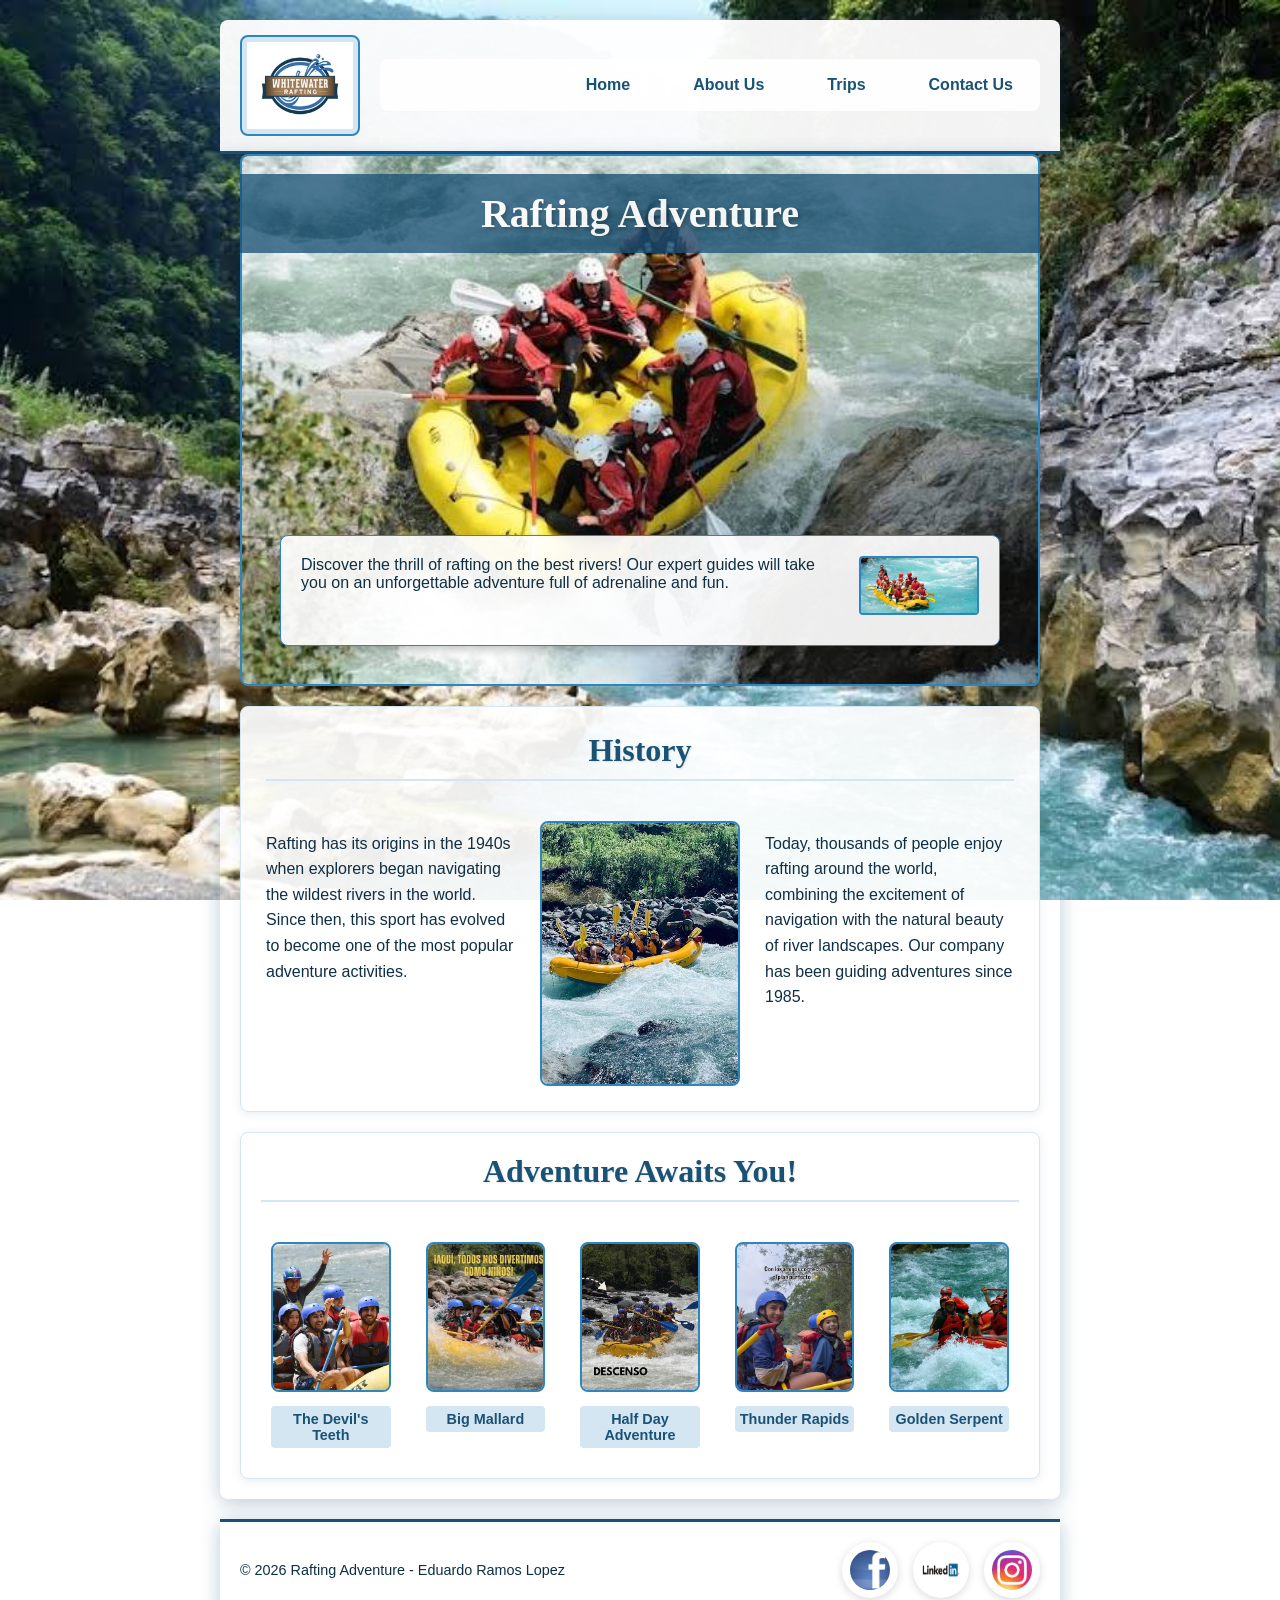
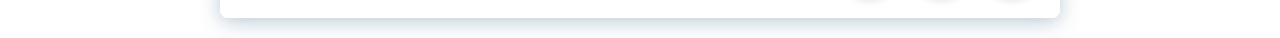
==== commit 3ac2e8a8: "Changes after the name in my footer" ====
--- a/wwr/about.html
+++ b/wwr/about.html
@@ -66,7 +66,7 @@
     </main>
 
     <footer>
-        <p>&copy; 2026 Rafting Adventure - Your Name Here</p>
+        <p>&copy; 2026 Rafting Adventure - Eduardo Ramos Lopez</p>
         <nav class="socialmedia">
             <a href="#"><img src="images/facebook_icon.jpg" alt="Facebook"></a>
             <a href="#"><img src="images/linkedin_icon.jpg" alt="LinkedIn"></a>
--- a/wwr/styles/rafting.css
+++ b/wwr/styles/rafting.css
@@ -284,6 +284,7 @@
     color: var(--dark-blue);
 }
 
+/* SOCIAL MEDIA - Con imágenes visibles y sin filtros */
 .socialmedia {
     display: flex;
     gap: 15px;
@@ -293,51 +294,29 @@
 
 .socialmedia a {
     display: inline-block;
-    padding: 10px;
+    padding: 8px;
     border-radius: 50%;
     line-height: 0;
     text-decoration: none;
     transition: all 0.3s ease;
-    background-color: var(--primary-blue);
-    box-shadow: 0 2px 8px rgba(0, 0, 0, 0.2);
+    background-color: transparent;
+    box-shadow: 0 2px 8px rgba(0, 0, 0, 0.15);
 }
 
 .socialmedia a:hover {
-    transform: scale(1.2) rotate(5deg);
-    box-shadow: 0 6px 20px rgba(26, 82, 118, 0.5);
+    transform: scale(1.15);
+    box-shadow: 0 4px 15px rgba(26, 82, 118, 0.3);
 }
 
 .socialmedia img {
     width: 40px;
     height: 40px;
     display: block;
-    filter: brightness(0) invert(1);
-}
-
-.socialmedia a:nth-child(1) {
-    background-color: #1877f2;
-}
-
-.socialmedia a:nth-child(2) {
-    background-color: #0a66c2;
-}
-
-.socialmedia a:nth-child(3) {
-    background-color: #e4405f;
-}
-
-.socialmedia a:nth-child(1):hover {
-    background-color: #0d65d9;
-}
-
-.socialmedia a:nth-child(2):hover {
-    background-color: #0958a8;
-}
-
-.socialmedia a:nth-child(3):hover {
-    background-color: #d13a54;
-}
-
+    border-radius: 50%;
+    /* FILTRO ELIMINADO: Las imágenes ahora muestran sus colores originales */
+}
+
+/* RESPONSIVE DESIGN */
 @media (max-width: 768px) {
     header {
         grid-template-columns: 1fr;
@@ -385,7 +364,7 @@
     }
     
     .socialmedia a {
-        padding: 8px;
+        padding: 6px;
     }
 }
 
@@ -399,11 +378,11 @@
     }
     
     .socialmedia img {
-        width: 32px;
-        height: 32px;
+        width: 30px;
+        height: 30px;
     }
     
     .socialmedia a {
-        padding: 7px;
+        padding: 5px;
     }
 }
